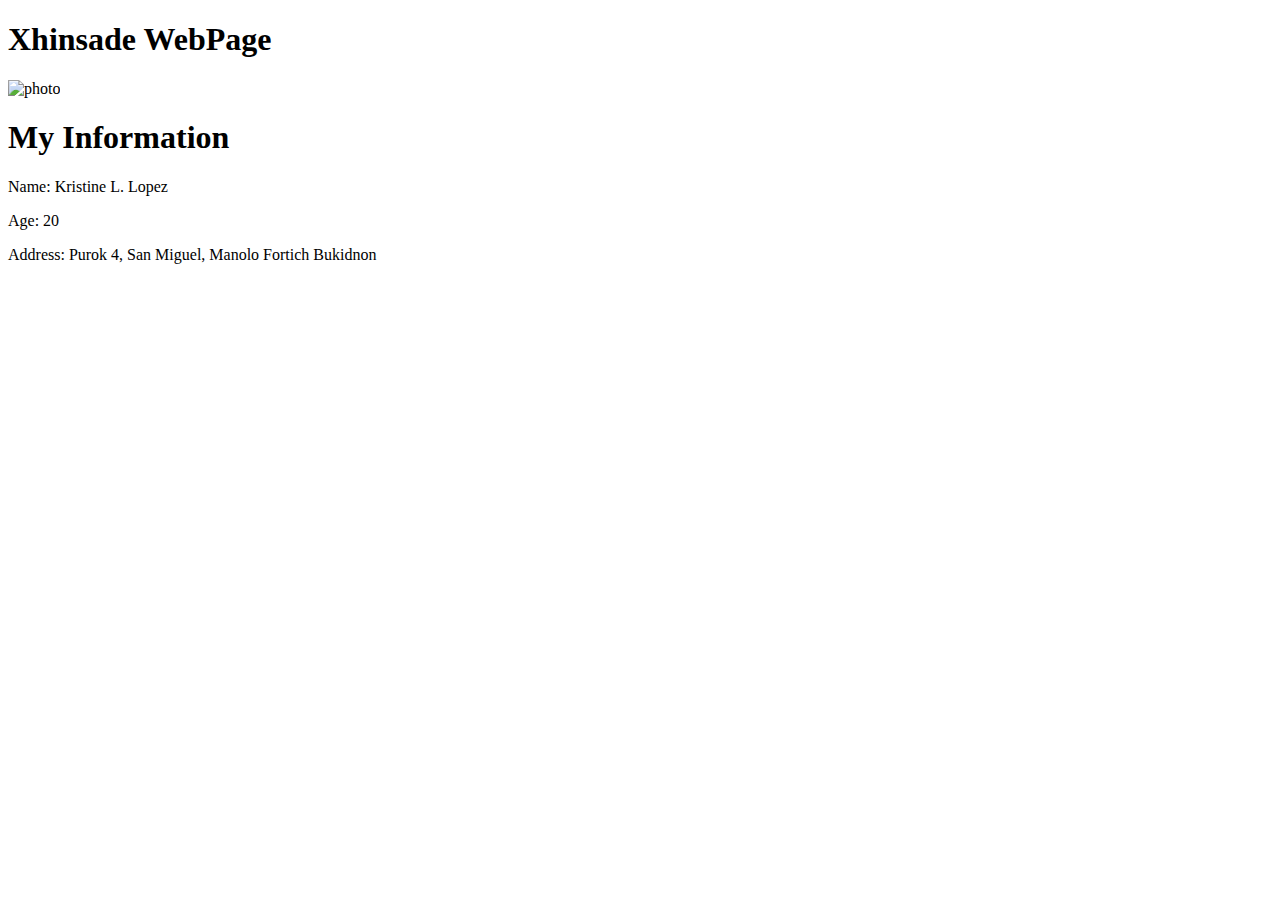
==== index.html @ 82432d78 "Elective1 Activity with Personal Info" ====
<!DOCTYPE html>
<html lang="en">
<head>
    <meta charset="UTF-8">
    <meta name="viewport" content="width=device-width, initial-scale=1.0">
    <title> My Web Page</title>
</head>

<body>
    <h1> Xhinsade WebPage</h1>
    
    <img src="image/Lopez.jpg" alt="photo" width="150">
    <p> <h1>My Information</h1></p>
    <p> Name: Kristine L. Lopez</p>
    <p> Age: 20</p>
    <p> Address: Purok 4, San Miguel, Manolo Fortich Bukidnon</p>
    
</body>
</html>
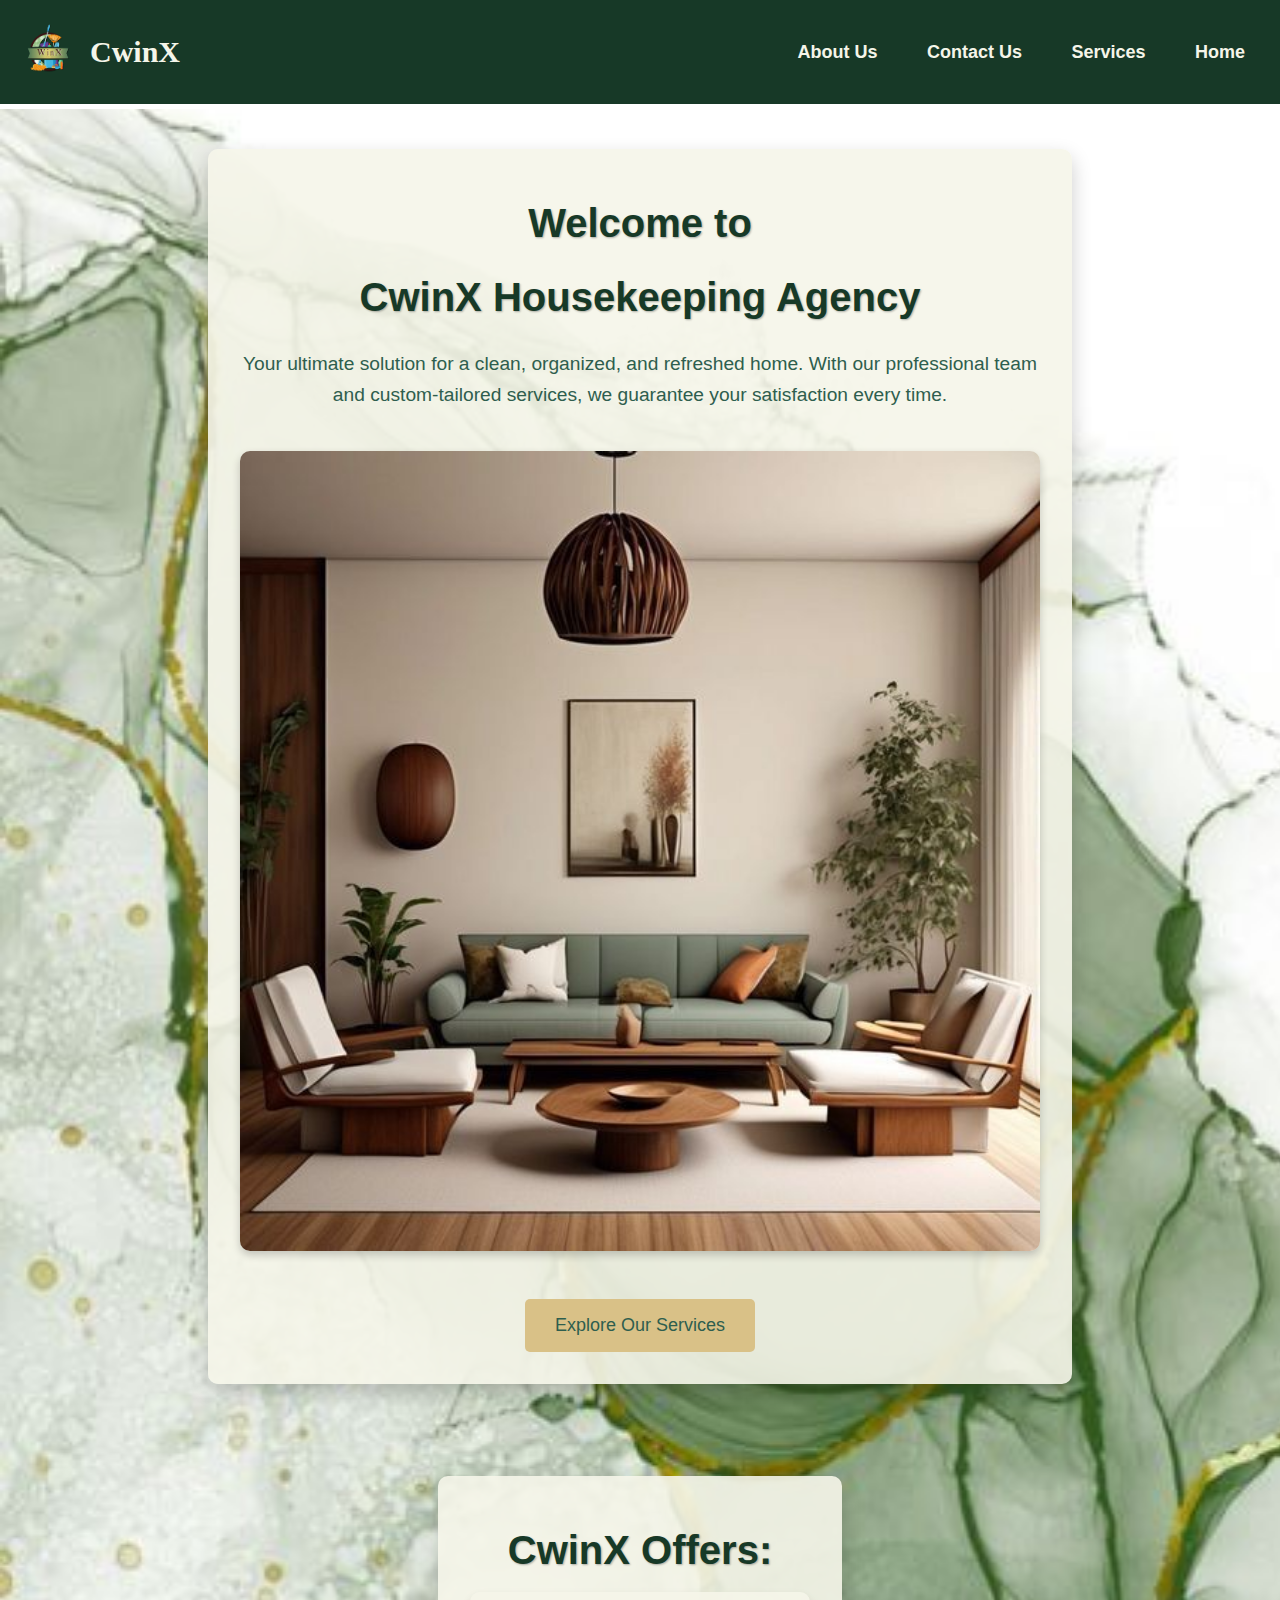
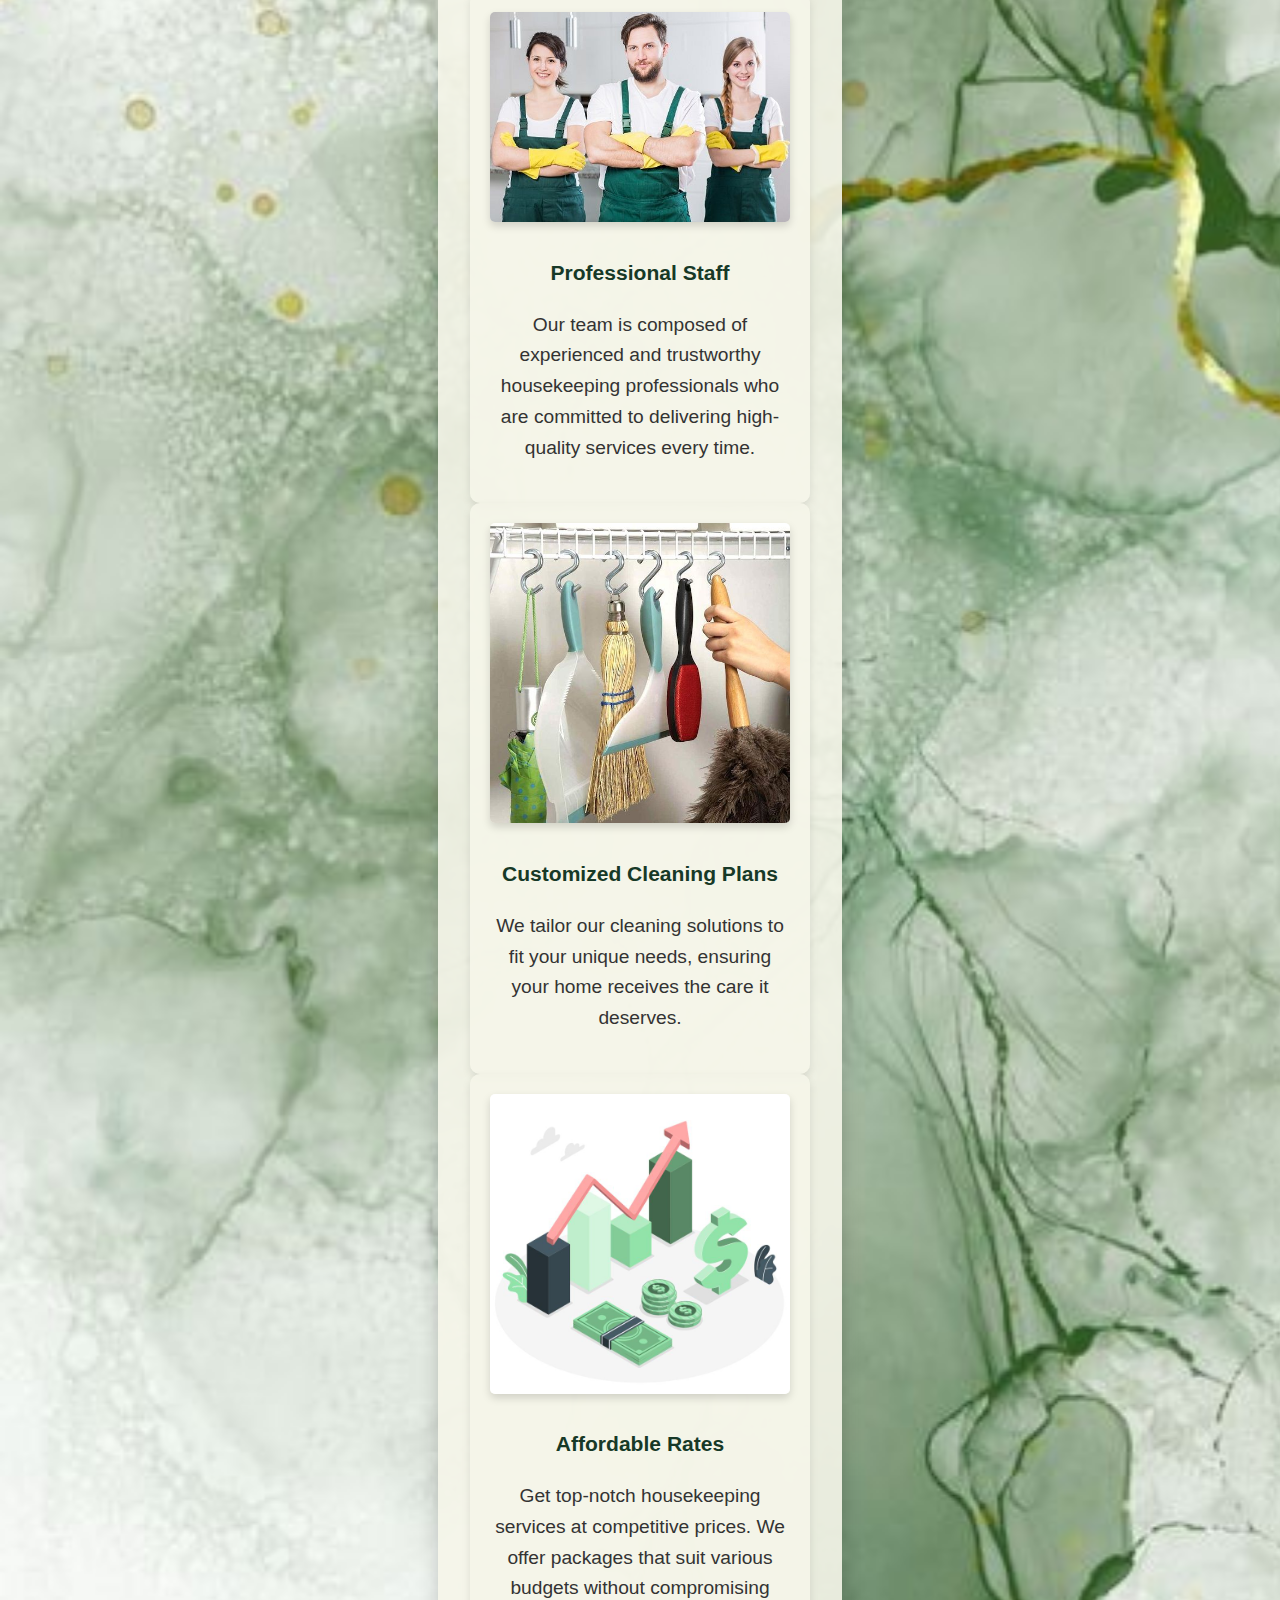
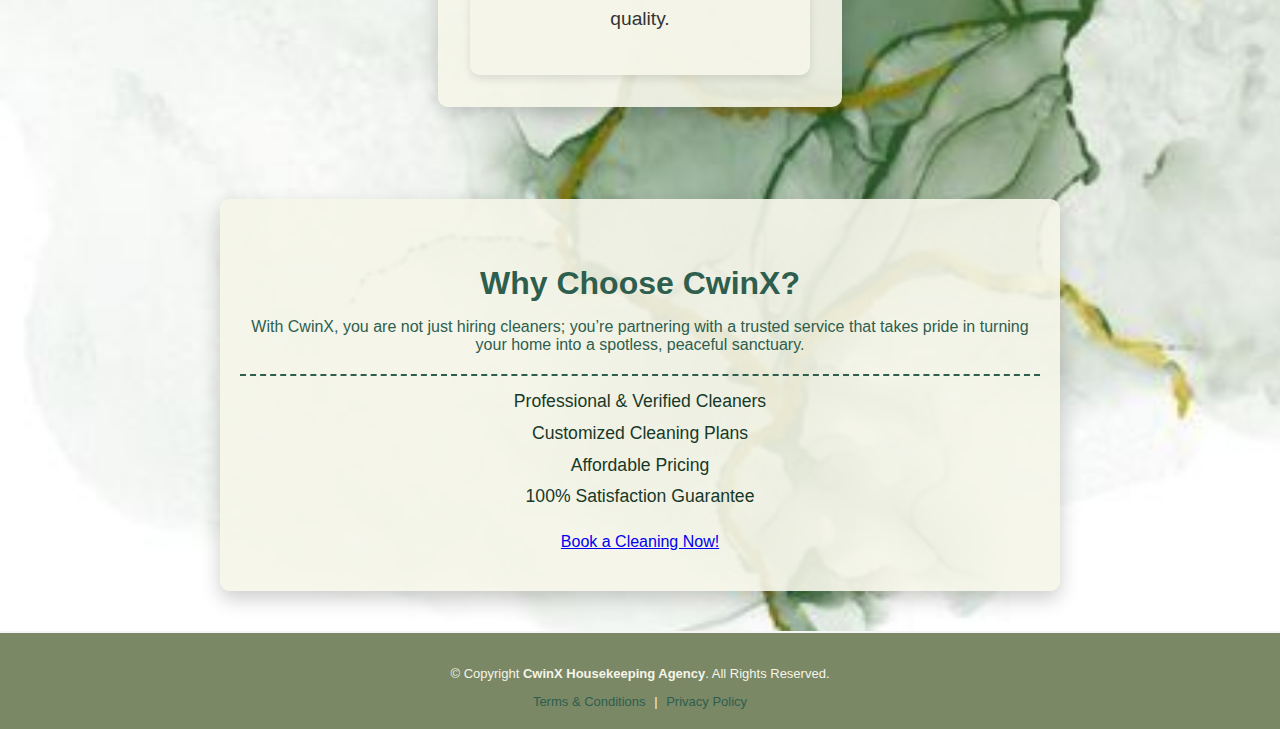
==== commit c138c2c4: "rename the home to index" ====
--- a/index.html
+++ b/index.html
@@ -3,17 +3,91 @@
 <head>
     <meta charset="UTF-8">
     <meta name="viewport" content="width=device-width, initial-scale=1.0">
-    <title> My Web Page</title>
+    <title>CwinX Housekeeping</title>
+    <link rel="stylesheet" href="home.css" media="screen">
 </head>
+<body>
 
-<body>
-    <h1> Xhinsade WebPage</h1>
+<!-- Header Section -->
+<div class="header">
+    <div class="header-left">
+        <img src="images/logo.png" alt="CwinX Logo" class="logo-img">
+      <h1> CwinX </h1>
+    </div>
+    <div class="header-right">
+        <a href="about.html">About Us</a>
+        <a href="contact.html">Contact Us</a>
+        <a href="services.html">Services</a>
+        <a class="active" href="home.html">Home</a>
+    </div>
+</div>
+
+
+    <!-- Hero Section -->
+    <div class="container">
+        <div class="login-main">
+            <h1>Welcome to</h1>
+            <h1> CwinX Housekeeping Agency</h1>
+            <p>Your ultimate solution for a clean, organized, and refreshed home. With our professional team and custom-tailored services, we guarantee your satisfaction every time.</p>
+            
+            <img src="../images/home-bg.jpeg" alt="Clean home environment" class="service-image">
+       
+            <a href="services.html" class="btn">Explore Our Services</a>
+        </div>
+    </div>
     
-    <img src="image/Lopez.jpg" alt="photo" width="150">
-    <p> <h1>My Information</h1></p>
-    <p> Name: Kristine L. Lopez</p>
-    <p> Age: 20</p>
-    <p> Address: Purok 4, San Miguel, Manolo Fortich Bukidnon</p>
+        <!-- Benefits Section -->
+    <div class="container benefits-container">
+        <div class="login-main">
+            <section class="about-us">
+                  <h1>CwinX Offers: </h1>
+
+                <div class="benefits">
+                    <div class="benefit card">
+                        <img src="images/professional-staff-image.jpeg" alt="Professional Staff" class="benefit-image">
+                        <h3>Professional Staff</h3>
+                        <p>Our team is composed of experienced and trustworthy housekeeping professionals who are committed to delivering high-quality services every time.</p>
+                    </div>
+                    <div class="benefit card">
+                        <img src="images/customized-cleaning-image.jpeg" alt="Customized Cleaning" class="benefit-image">
+                        <h3>Customized Cleaning Plans</h3>
+                        <p>We tailor our cleaning solutions to fit your unique needs, ensuring your home receives the care it deserves.</p>
+                    </div>
+                    <div class="benefit card">
+                        <img src="images/affordable-rates-image.jpeg" alt="Affordable Rates" class="benefit-image">
+                        <h3>Affordable Rates</h3>
+                        <p>Get top-notch housekeeping services at competitive prices. We offer packages that suit various budgets without compromising quality.</p>
+                    </div>
+                </div>
+            </section>
+        </div>
+    </div>
+
+    <!-- Call-to-action section -->
+    <section class="cta">
+        <h2>Why Choose CwinX?</h2>
+        <p>With CwinX, you are not just hiring cleaners; you’re partnering with a trusted service that takes pride in turning your home into a spotless, peaceful sanctuary.</p>
+        <ul>
+            <li>Professional & Verified Cleaners</li>
+            <li>Customized Cleaning Plans</li>
+            <li>Affordable Pricing</li>
+            <li>100% Satisfaction Guarantee</li>
+        </ul>
+        <a href="contact.html" class="cta-btn">Book a Cleaning Now!</a>
+    </section>
     
+    
+
+    <!-- Footer -->
+    <footer>
+        <div class="footer">
+            <p>© Copyright <strong>CwinX Housekeeping Agency</strong>. All Rights Reserved.</p>
+            <div class="footer-links">
+                <a href="terms.html">Terms & Conditions</a> | 
+                <a href="terms.html">Privacy Policy</a>
+            </div>
+        </div>
+    </footer>
+
 </body>
-</html>+</html>
--- a/home.css
+++ b/home.css
@@ -0,0 +1,204 @@
+/* ------------------ General Body Styling ------------------ */
+body {
+    background-image: url("./images/background.jpeg");
+    background-repeat: no-repeat;
+    background-size: cover;
+    margin: 0;
+    font-family: Arial, sans-serif; /* General sans-serif font for modern look */
+    color: #2E5E4E;
+}
+
+/* Header Styling */
+.header {
+    display: flex;
+    justify-content: space-between;
+    align-items: center;
+    background-color: #173927;
+    padding: 15px 20px;
+    border-bottom: 5px solid white;
+}
+
+.header-left {
+    display: flex;
+    align-items: center;
+}
+
+.header-left h1 {
+    font-size: 30px;
+    color: #F5F5E9;
+    margin-left: 10px;
+    font-family: 'Times New Roman', Times, serif;
+    font-weight: bold;
+}
+
+.logo-img {
+    height: 60px;
+    width: 60px;
+    border-radius: 50%;
+}
+
+.header a {
+    color: #F5F5E9;
+    text-decoration: none;
+    font-size: 18px;
+    font-weight: bold;
+    margin-left: 15px;
+    transition: color 0.3s ease, background-color 0.3s ease;
+    padding: 8px 15px;
+    border-radius: 5px;
+}
+
+.header a:hover {
+    background-color: rgba(121, 7, 64, 0.6);
+}
+
+/* ------------------ Hero Section Styling ------------------ */
+.container {
+    display: flex;
+    justify-content: center;
+    align-items: center;
+    flex-direction: column;
+    min-height: 80vh;
+    padding: 20px;
+    text-align: center;
+}
+
+.login-main {
+    background-color: rgba(245, 245, 233, 0.9);
+    color: #2E5E4E;
+    font-size: 18px;
+    line-height: 1.6;
+    border-radius: 10px;
+    padding: 2rem;
+    box-shadow: 0 8px 20px rgba(0, 0, 0, 0.2);
+    max-width: 800px;
+    margin: 20px auto;
+}
+
+.login-main h1 {
+    font-size: 2.5rem;
+    margin: 10px 0;
+    color: #173927;
+    text-shadow: 1px 1px 2px rgba(0, 0, 0, 0.3);
+}
+
+.login-main p {
+    margin: 20px 0;
+    font-size: 1.2rem;
+}
+
+.service-image {
+    width: 100%;
+    height: auto;
+    border-radius: 10px;
+    margin: 20px 0;
+    box-shadow: 0 4px 8px rgba(0, 0, 0, 0.2);
+}
+
+/* Button Styling */
+.btn {
+    background-color: #D9C187;
+    color: #2E5E4E;
+    padding: 12px 30px;
+    text-decoration: none;
+    border-radius: 5px;
+    font-size: 18px;
+    transition: background-color 0.3s ease;
+    display: inline-block;
+    margin-top: 20px;
+}
+
+.btn:hover {
+    background-color: #7A8865;
+}
+
+/* ------------------ Benefits Section Styling ------------------ */
+.benefits-container {
+    display: flex;
+    justify-content: center;
+    flex-wrap: wrap;
+    gap: 20px;
+    padding: 2rem;
+}
+
+.benefit.card {
+    background-color: rgba(245, 245, 233, 0.9);
+    padding: 20px;
+    border-radius: 10px;
+    box-shadow: 0px 4px 8px rgba(0, 0, 0, 0.1);
+    text-align: center;
+    max-width: 300px;
+    transition: transform 0.3s ease;
+}
+
+.benefit.card:hover {
+    transform: translateY(-5px);
+}
+
+.benefit-image {
+    width: 100%;
+    height: auto;
+    border-radius: 5px;
+    margin-bottom: 15px;
+    box-shadow: 0 4px 8px rgba(0, 0, 0, 0.15);
+}
+
+.card h3 {
+    color: #173927;
+    margin: 10px 0;
+}
+
+.card p {
+    color: #333;
+}
+
+/* ------------------ Call-to-Action (CTA) Styling ------------------ */
+.cta {
+    background-color: rgba(245, 245, 233, 0.9);
+    text-align: center;
+    color: #2E5E4E;
+    padding: 40px 20px;
+    border-radius: 10px;
+    box-shadow: 0 8px 20px rgba(0, 0, 0, 0.2);
+    margin: 40px auto;
+    max-width: 800px;
+}
+
+.cta h2 {
+    color: #2E5E4E;
+    font-size: 2rem;
+    margin-bottom: 10px;
+}
+
+.cta ul {
+    list-style-type: none;
+    padding: 0;
+    margin: 20px 0;
+    font-size: 1.1rem;
+    line-height: 1.8;
+    color: #173927;
+    border-top: 2px dashed #2E5E4E;
+    padding-top: 10px;
+}
+
+/* ------------------ Footer Styling ------------------ */
+.footer {
+    background-color: #7A8865;
+    color: #F5F5E9;
+    text-align: center;
+    font-size: 13px;
+    padding: 20px 0;
+    margin-top: 40px;
+    border-top: 2px solid whitesmoke;
+}
+
+.footer-links a {
+    color: #2E5E4E;
+    text-decoration: none;
+    margin: 0 5px;
+    transition: color 0.3s ease;
+}
+
+.footer-links a:hover {
+    color: #D9C187;
+}
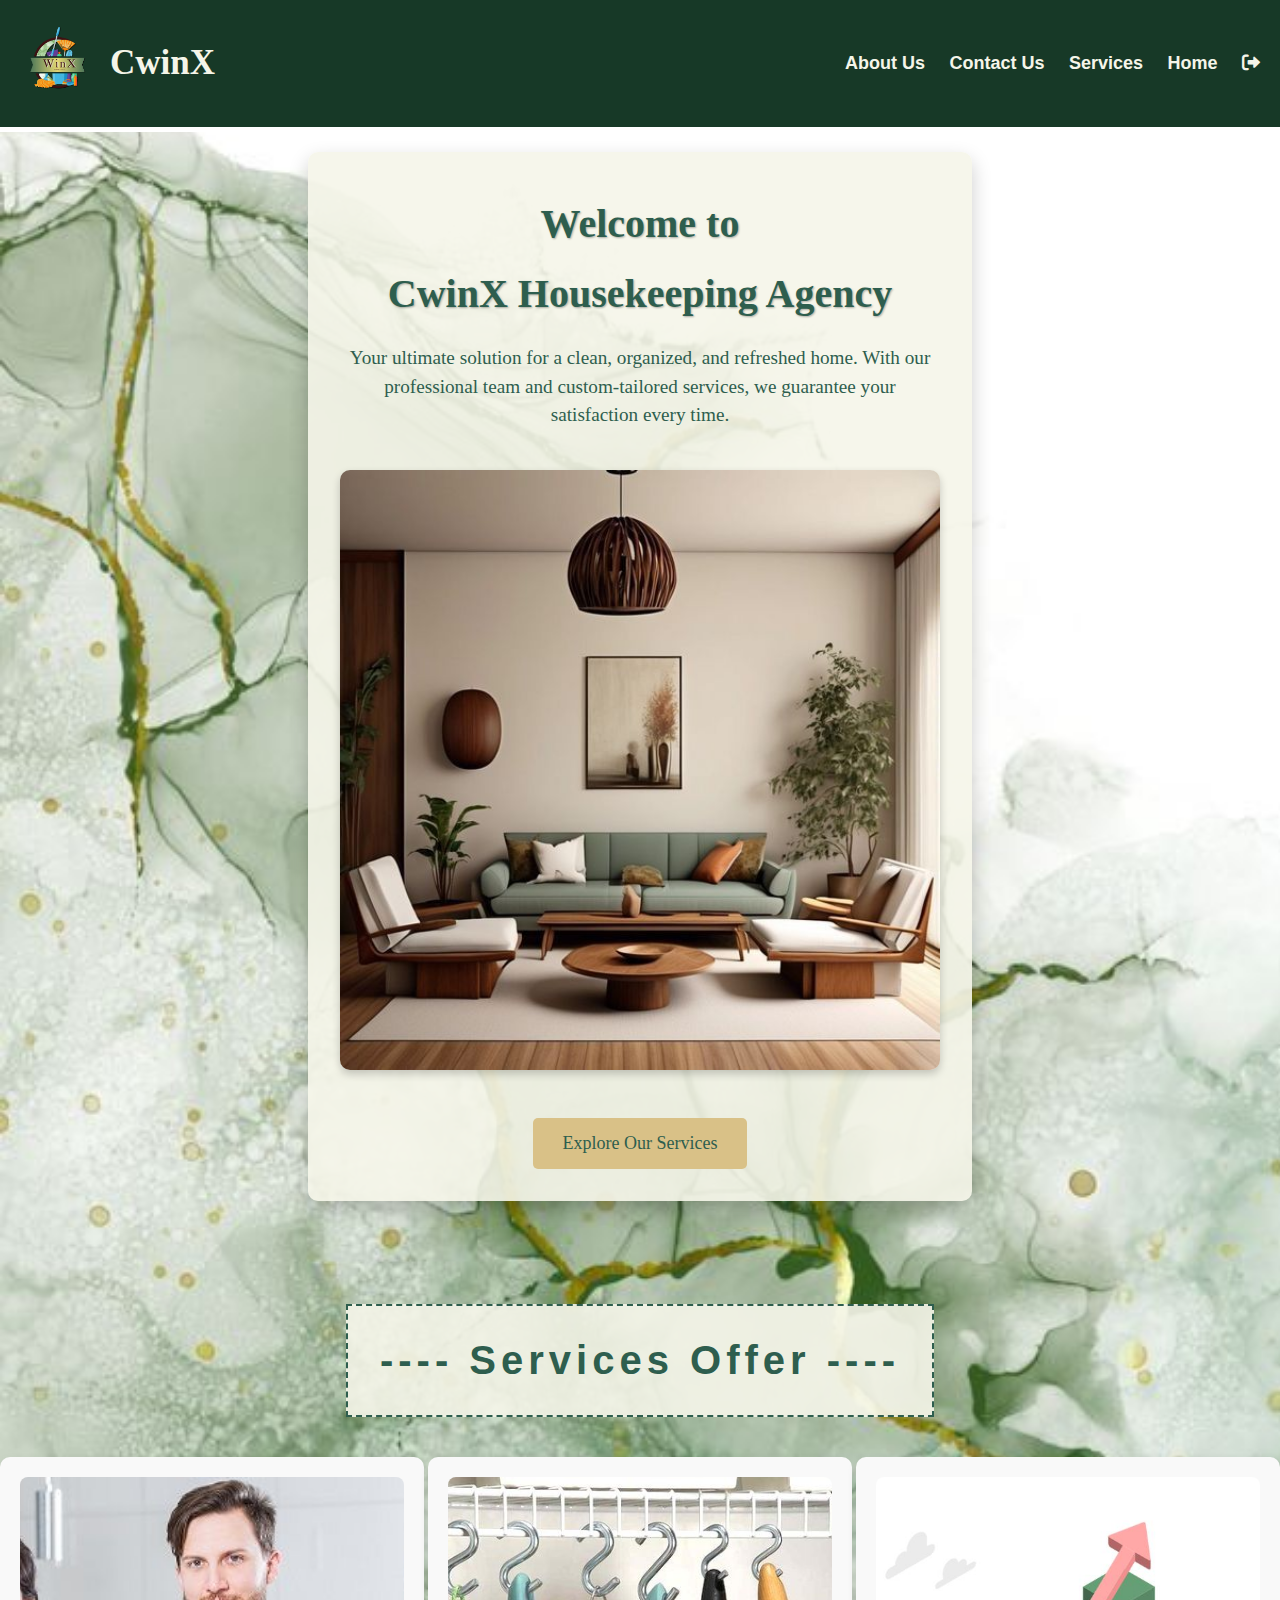
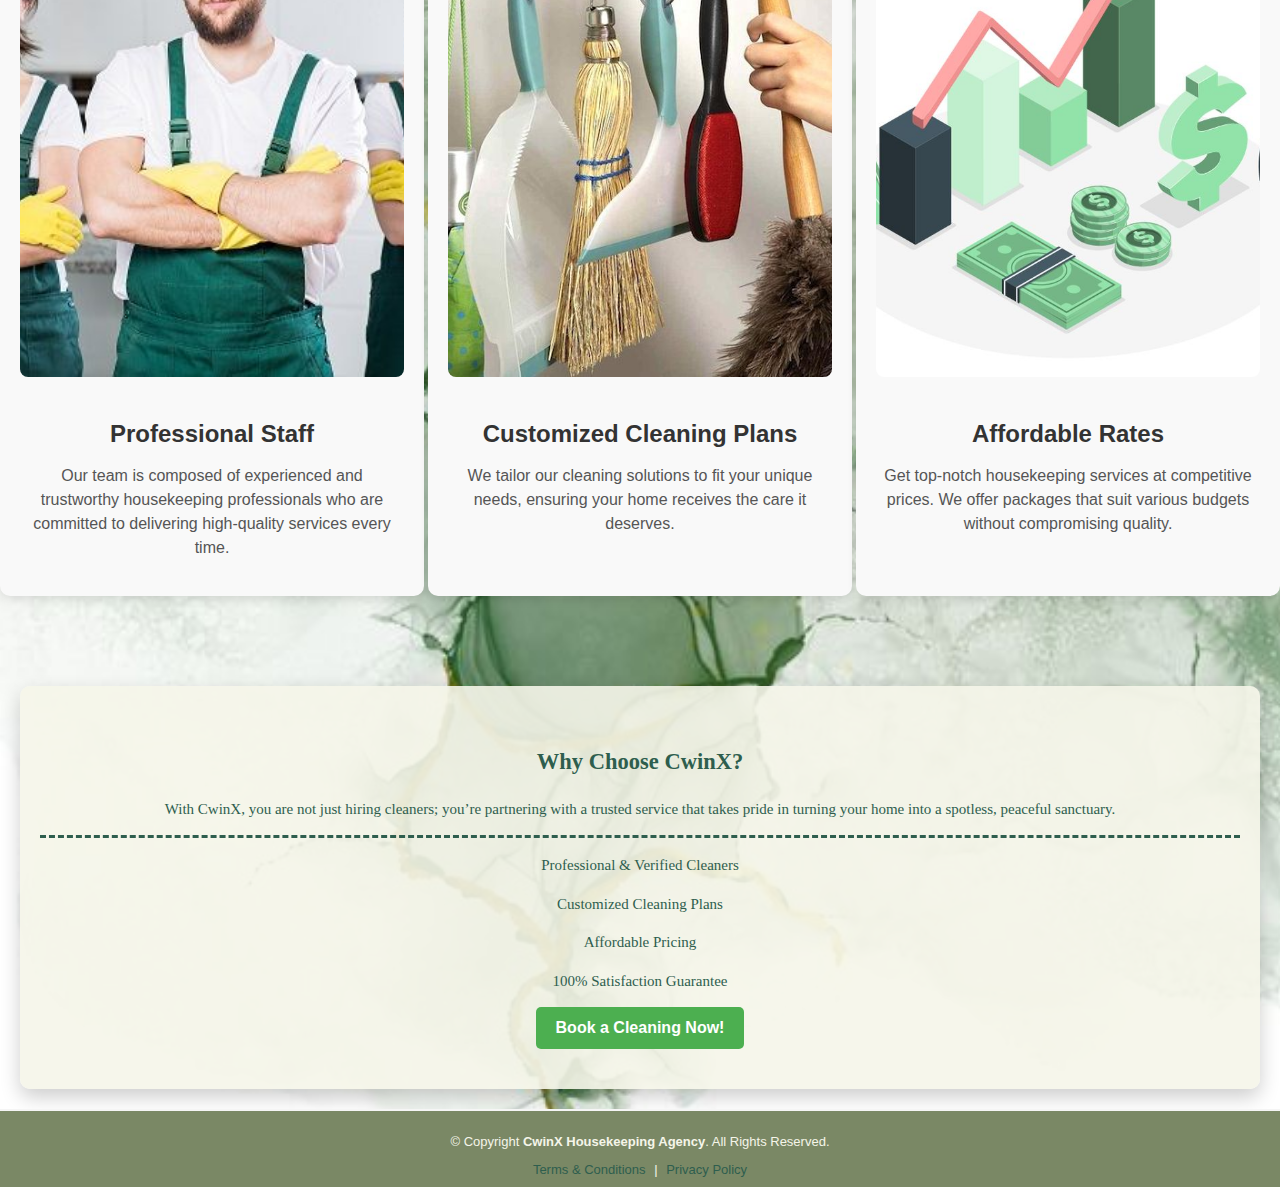
==== commit 41f2787d: "updated the home to index" ====
--- a/index.html
+++ b/index.html
@@ -4,6 +4,8 @@
     <meta charset="UTF-8">
     <meta name="viewport" content="width=device-width, initial-scale=1.0">
     <title>CwinX Housekeeping</title>
+      <link rel="stylesheet" href="https://cdnjs.cloudflare.com/ajax/libs/font-awesome/6.0.0-beta3/css/all.min.css">
+   
     <link rel="stylesheet" href="home.css" media="screen">
 </head>
 <body>
@@ -14,12 +16,17 @@
         <img src="images/logo.png" alt="CwinX Logo" class="logo-img">
       <h1> CwinX </h1>
     </div>
-    <div class="header-right">
-        <a href="about.html">About Us</a>
-        <a href="contact.html">Contact Us</a>
-        <a href="services.html">Services</a>
-        <a class="active" href="home.html">Home</a>
-    </div>
+ <div class="header-right">
+    <a href="about.html">About Us</a>
+    <a href="contact.html">Contact Us</a>
+    <a href="services.html">Services</a>
+    <a class="active" href="index.html">Home</a>
+<!-- Font Awesome Logout Button -->
+<a href="#" id="logout-button">
+    <i class="fas fa-sign-out-alt"></i>
+</a>
+
+  </div>
 </div>
 
 
@@ -38,9 +45,11 @@
     
         <!-- Benefits Section -->
     <div class="container benefits-container">
-        <div class="login-main">
+        <div class="login-main1">
             <section class="about-us">
-                  <h1>CwinX Offers: </h1>
+              
+                 <!-- Benefits Section Title -->
+<h2 class="offers-title"> ---- Services Offer ---- </h2>
 
                 <div class="benefits">
                     <div class="benefit card">
@@ -73,8 +82,8 @@
             <li>Affordable Pricing</li>
             <li>100% Satisfaction Guarantee</li>
         </ul>
-        <a href="contact.html" class="cta-btn">Book a Cleaning Now!</a>
-    </section>
+       <button onclick="location.href='contact.html'" class="cta-btn">Book a Cleaning Now!</button>
+       </section>
     
     
 
@@ -88,6 +97,39 @@
             </div>
         </div>
     </footer>
+    
+    <script>
+// Add event listener for the logout button
+document.getElementById('logout-button').addEventListener('click', function(e) {
+  e.preventDefault(); // Prevent the default link behavior
+
+  // Show a confirmation dialog
+  const isConfirmed = confirm("Are you sure you want to log out?");
+
+  if (isConfirmed) {
+    // If the user confirmed, log the action to the console
+    console.log("User confirmed logout. Logging out...");
+
+    // Clear session or local storage
+    localStorage.clear(); // Or use sessionStorage.clear() if necessary
+
+    // Optionally, clear cookies for authentication if you're using them
+    // document.cookie = "authToken=; expires=Thu, 01 Jan 1970 00:00:00 UTC; path=/;";
+
+    // Display a logout confirmation message in an alert
+    alert("You have successfully logged out!");
+
+    // Redirect to login page or home page
+    window.location.href = 'login.html'; // Replace with your login page URL
+  } else {
+    // If the user canceled, log that to the console
+    console.log("User canceled logout.");
+  }
+});
+
+
+</script>
+
 
 </body>
 </html>
--- a/home.css
+++ b/home.css
@@ -1,20 +1,19 @@
-/* ------------------ General Body Styling ------------------ */
+/* General Body Styling */
 body {
-    background-image: url("./images/background.jpeg");
+    background-image: url("images/background.jpeg");
     background-repeat: no-repeat;
     background-size: cover;
+    font-family: Arial, sans-serif;
     margin: 0;
-    font-family: Arial, sans-serif; /* General sans-serif font for modern look */
-    color: #2E5E4E;
-}
-
-/* Header Styling */
+}
+
+/* Header styling */
 .header {
     display: flex;
     justify-content: space-between;
     align-items: center;
     background-color: #173927;
-    padding: 15px 20px;
+    padding: 20px;
     border-bottom: 5px solid white;
 }
 
@@ -24,162 +23,179 @@
 }
 
 .header-left h1 {
-    font-size: 30px;
+    font-size: 35px;
     color: #F5F5E9;
     margin-left: 10px;
     font-family: 'Times New Roman', Times, serif;
-    font-weight: bold;
 }
 
 .logo-img {
-    height: 60px;
-    width: 60px;
+    height: 80px;
+    width: 80px;
     border-radius: 50%;
 }
 
-.header a {
+.header-right a {
     color: #F5F5E9;
     text-decoration: none;
     font-size: 18px;
     font-weight: bold;
-    margin-left: 15px;
-    transition: color 0.3s ease, background-color 0.3s ease;
-    padding: 8px 15px;
+    margin-left: 20px;
+}
+
+.header-right a:hover {
+    background-color: rgba(121, 7, 64, 0.637);
+    padding: 5px;
     border-radius: 5px;
 }
 
-.header a:hover {
-    background-color: rgba(121, 7, 64, 0.6);
-}
 
 /* ------------------ Hero Section Styling ------------------ */
 .container {
     display: flex;
     justify-content: center;
     align-items: center;
-    flex-direction: column;
-    min-height: 80vh;
-    padding: 20px;
-    text-align: center;
+    flex-direction: column; 
+    min-height: 80vh; 
+    padding: 20px; /* Added padding for better spacing */
 }
 
 .login-main {
-    background-color: rgba(245, 245, 233, 0.9);
-    color: #2E5E4E;
-    font-size: 18px;
-    line-height: 1.6;
+    background-color: rgba(245, 245, 233, 0.9); /* Cream White with transparency */
+    text-align: center;
+    color: #2E5E4E; 
+    font-size: 20px; /* Increased font size for better visibility */
+    line-height: 1.5;
+    font-family: Georgia, 'Times New Roman', Times, serif;
     border-radius: 10px;
     padding: 2rem;
-    box-shadow: 0 8px 20px rgba(0, 0, 0, 0.2);
-    max-width: 800px;
-    margin: 20px auto;
-}
+    box-shadow: 0 8px 20px rgba(0, 0, 0, 0.2); /* Stronger shadow for depth */
+    width: 80%; /* Responsive width */
+    max-width: 600px; /* Max width for larger screens */
+    margin: 0 auto; /* Center the hero section */
+}
+/* Styling for the 'CwinX Offers:' title */
+.offers-title {
+    font-size: 2.5em; /* Make the title bigger */
+    font-weight: bold; /* Make the title bold */
+    color: #2E5E4E; /* Dark color for the text */
+    text-align: center; /* Center the text */
+    margin-bottom: 20px; /* Add space below the title */
+    display: inline-flex; /* Keep it inline with the pin icons */
+    justify-content: center; /* Center the text and pin horizontally */
+    align-items: center; /* Center the text and pin vertically */
+    letter-spacing: 5px; /* Space out the letters a little */
+    background-color:rgba(245, 245, 233, 0.9);
+    padding: 2rem;
+    border: 2px dashed #2E5E4E;
+    font-family: ;
+}
+
+/* Styling the pin emojis */
+.pin {
+    font-size: 1.5em; /* Adjust the size of the pin */
+    margin: 0 10px; /* Space the pins out from the text */
+    color: #4CAF50; /* You can change the color of the pins */
+}
+
 
 .login-main h1 {
-    font-size: 2.5rem;
-    margin: 10px 0;
-    color: #173927;
-    text-shadow: 1px 1px 2px rgba(0, 0, 0, 0.3);
+    font-size: 2.5rem; /* Increased size for main titles */
+    margin: 10px 0; /* Space between headings */
+    text-shadow: 1px 1px 2px rgba(0, 0, 0, 0.3); /* Subtle shadow for text */
 }
 
 .login-main p {
-    margin: 20px 0;
-    font-size: 1.2rem;
+    margin: 20px 0; /* Add space above and below the paragraph */
+    font-size: 1.2rem; /* Slightly larger font for readability */
 }
 
 .service-image {
-    width: 100%;
-    height: auto;
-    border-radius: 10px;
-    margin: 20px 0;
-    box-shadow: 0 4px 8px rgba(0, 0, 0, 0.2);
+    width: 100%; /* Responsive image */
+    height: auto; 
+    border-radius: 10px; /* Optional: rounded corners for the image */
+    margin: 20px 0; 
+    box-shadow: 0 4px 8px rgba(0, 0, 0, 0.2); /* Shadow for image */
 }
 
 /* Button Styling */
 .btn {
-    background-color: #D9C187;
-    color: #2E5E4E;
+    background-color: #D9C187; /* Pale Gold */
+    color: #2E5E4E; 
     padding: 12px 30px;
     text-decoration: none;
     border-radius: 5px;
     font-size: 18px;
     transition: background-color 0.3s ease;
-    display: inline-block;
-    margin-top: 20px;
+    display: inline-block; /* Ensures the button fits its content */
+    margin-top: 20px; /* Space above the button */
 }
 
 .btn:hover {
-    background-color: #7A8865;
-}
-
-/* ------------------ Benefits Section Styling ------------------ */
-.benefits-container {
-    display: flex;
-    justify-content: center;
-    flex-wrap: wrap;
-    gap: 20px;
-    padding: 2rem;
-}
-
-.benefit.card {
-    background-color: rgba(245, 245, 233, 0.9);
-    padding: 20px;
-    border-radius: 10px;
-    box-shadow: 0px 4px 8px rgba(0, 0, 0, 0.1);
-    text-align: center;
-    max-width: 300px;
-    transition: transform 0.3s ease;
-}
-
-.benefit.card:hover {
-    transform: translateY(-5px);
-}
-
-.benefit-image {
-    width: 100%;
-    height: auto;
-    border-radius: 5px;
-    margin-bottom: 15px;
-    box-shadow: 0 4px 8px rgba(0, 0, 0, 0.15);
-}
-
-.card h3 {
-    color: #173927;
-    margin: 10px 0;
-}
-
-.card p {
-    color: #333;
-}
+    background-color: #7A8865; 
+}
+
 
 /* ------------------ Call-to-Action (CTA) Styling ------------------ */
 .cta {
-    background-color: rgba(245, 245, 233, 0.9);
-    text-align: center;
+    background-color: rgba(245, 245, 233, 0.9); /* Cream White with transparency */
+    text-align: center;
+    color: #2E5E4E; /* Forest Green */
+    font-size: 15px;
+    line-height: 1.5;
+    font-family: Georgia, 'Times New Roman', Times, serif;
+    border-radius: 10px;
+    box-shadow: 0 8px 20px rgba(0, 0, 0, 0.2); /* Stronger shadow for floating effect */
+    padding: 40px 20px; /* Padding for spacing */
+    margin: 20px; /* Space around the section */
+    
+}
+
+.cta h2 {
+    color: #2E5E4E; /* Forest Green */
+}
+
+.cta p {
     color: #2E5E4E;
-    padding: 40px 20px;
-    border-radius: 10px;
-    box-shadow: 0 8px 20px rgba(0, 0, 0, 0.2);
-    margin: 40px auto;
-    max-width: 800px;
-}
-
-.cta h2 {
-    color: #2E5E4E;
-    font-size: 2rem;
-    margin-bottom: 10px;
 }
 
 .cta ul {
-    list-style-type: none;
-    padding: 0;
-    margin: 20px 0;
-    font-size: 1.1rem;
-    line-height: 1.8;
-    color: #173927;
-    border-top: 2px dashed #2E5E4E;
-    padding-top: 10px;
-}
+  
+    list-style: none; /* Remove bullets */
+    padding: 0; /* Remove padding */
+    border-top: solid;
+    border-top-color: #2E5E4E;
+    border-top-style: dashed;
+    
+}
+
+.cta li {
+    margin-top: 1rem;
+    margin-bottom: 10px; /* Space between items */
+}
+
+/* Style for CTA button */
+.cta-btn {
+    background-color: #4CAF50; /* Green background color */
+    color: #fff; /* White text color */
+    padding: 12px 20px; /* Padding for a comfortable size */
+    border: none; /* Remove default border */
+    border-radius: 5px; /* Rounded corners */
+    font-size: 16px; /* Font size */
+    cursor: pointer; /* Pointer cursor on hover */
+    font-weight: bold; /* Bold text */
+    text-align: center;
+    transition: background-color 0.3s; /* Smooth transition for hover */
+}
+
+.cta-btn:hover {
+    background-color: #45a049; /* Darker green on hover */
+}
+
+.cta-btn:active {
+    background-color: #397f3d; /* Even darker green when clicked */
+}
+
 
 /* ------------------ Footer Styling ------------------ */
 .footer {
@@ -187,18 +203,98 @@
     color: #F5F5E9;
     text-align: center;
     font-size: 13px;
-    padding: 20px 0;
-    margin-top: 40px;
+    padding: 10px 0; /* Top and bottom padding */
+    width: 100%;
+    position: relative;
+    margin-top: 20px; 
     border-top: 2px solid whitesmoke;
-}
+  
+}
+
 
 .footer-links a {
     color: #2E5E4E;
     text-decoration: none;
-    margin: 0 5px;
-    transition: color 0.3s ease;
-}
-
-.footer-links a:hover {
-    color: #D9C187;
-}
+    margin: 0 5px; /* Space between links */
+    
+}
+
+
+/* General styling for benefits section */
+.benefits-container {
+    width: 100%;
+    padding: 50px 0;
+    text-align: center;
+}
+
+/* Styling the benefits wrapper to arrange cards */
+.benefits {
+    display: flex;
+    justify-content: space-between; /* Distribute cards with space in between */
+    flex-wrap: wrap;
+}
+
+/* Styling each benefit card */
+.benefit.card {
+    width: 30%; /* Control width of each card */
+    margin: 20px 0;
+    padding: 20px;
+    border-radius: 10px;
+    box-shadow: 0 4px 10px rgba(0, 0, 0, 0.1);
+    transition: transform 0.3s ease-in-out;
+}
+
+/* Add hover effect on card */
+.benefit.card:hover {
+    transform: scale(1.05); /* Slightly scale the card on hover */
+}
+
+/* Card container to hold image, title, and description */
+.card-container {
+   
+    padding: 15px;
+    border-radius: 8px;
+    text-align: center;
+}
+
+/* Styling images inside the cards */
+.benefit-image {
+    width: 100%;
+    height: 500px;
+    object-fit: cover;
+    border-radius: 8px;
+    margin-bottom: 15px;
+}
+
+/* Title and text inside each card */
+.benefit.card h3 {
+    font-size: 1.5em;
+    color: #333;
+    margin-bottom: 10px;
+}
+
+.benefit.card p {
+    font-size: 1em;
+    color: #555;
+    line-height: 1.5;
+}
+
+/* Specific styles for each card (optional) */
+.benefit.card:nth-child(1) {
+    background-color: #f9f9f9; /* Light gray background for the first card */
+}
+
+.benefit.card:nth-child(2) {
+    background-color: #f9f9f9; /* Light gray background for the second card */
+}
+
+.benefit.card:nth-child(3) {
+    background-color: #f9f9f9; /* Light gray background for the third card */
+}
+
+/* Responsive adjustments */
+@media (max-width: 768px) {
+    .benefit.card {
+        width: 100%; /* Make each card take full width on smaller screens */
+    }
+}
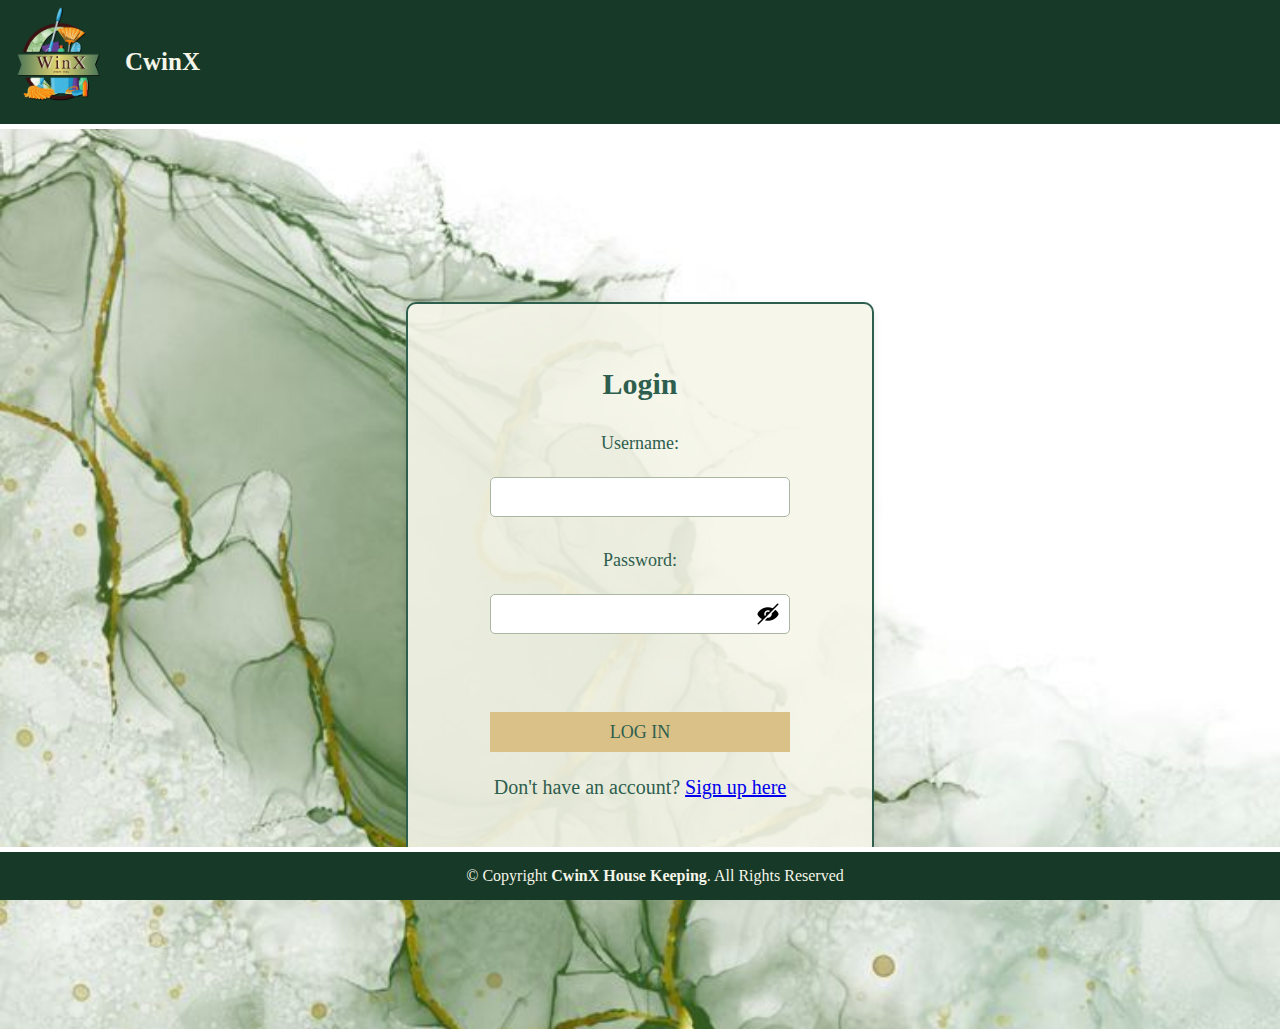
==== commit f6c9afa0: "change the main index" ====
--- a/index.html
+++ b/index.html
@@ -3,133 +3,68 @@
 <head>
     <meta charset="UTF-8">
     <meta name="viewport" content="width=device-width, initial-scale=1.0">
-    <title>CwinX Housekeeping</title>
-      <link rel="stylesheet" href="https://cdnjs.cloudflare.com/ajax/libs/font-awesome/6.0.0-beta3/css/all.min.css">
-   
-    <link rel="stylesheet" href="home.css" media="screen">
+    <title>Login - XhinSade</title>
+    <link rel="stylesheet" type="text/css" href="login.css">
 </head>
 <body>
-
-<!-- Header Section -->
-<div class="header">
-    <div class="header-left">
-        <img src="images/logo.png" alt="CwinX Logo" class="logo-img">
-      <h1> CwinX </h1>
-    </div>
- <div class="header-right">
-    <a href="about.html">About Us</a>
-    <a href="contact.html">Contact Us</a>
-    <a href="services.html">Services</a>
-    <a class="active" href="index.html">Home</a>
-<!-- Font Awesome Logout Button -->
-<a href="#" id="logout-button">
-    <i class="fas fa-sign-out-alt"></i>
-</a>
-
-  </div>
-</div>
-
-
-    <!-- Hero Section -->
-    <div class="container">
-        <div class="login-main">
-            <h1>Welcome to</h1>
-            <h1> CwinX Housekeeping Agency</h1>
-            <p>Your ultimate solution for a clean, organized, and refreshed home. With our professional team and custom-tailored services, we guarantee your satisfaction every time.</p>
-            
-            <img src="../images/home-bg.jpeg" alt="Clean home environment" class="service-image">
-       
-            <a href="services.html" class="btn">Explore Our Services</a>
-        </div>
-    </div>
-    
-        <!-- Benefits Section -->
-    <div class="container benefits-container">
-        <div class="login-main1">
-            <section class="about-us">
-              
-                 <!-- Benefits Section Title -->
-<h2 class="offers-title"> ---- Services Offer ---- </h2>
-
-                <div class="benefits">
-                    <div class="benefit card">
-                        <img src="images/professional-staff-image.jpeg" alt="Professional Staff" class="benefit-image">
-                        <h3>Professional Staff</h3>
-                        <p>Our team is composed of experienced and trustworthy housekeeping professionals who are committed to delivering high-quality services every time.</p>
-                    </div>
-                    <div class="benefit card">
-                        <img src="images/customized-cleaning-image.jpeg" alt="Customized Cleaning" class="benefit-image">
-                        <h3>Customized Cleaning Plans</h3>
-                        <p>We tailor our cleaning solutions to fit your unique needs, ensuring your home receives the care it deserves.</p>
-                    </div>
-                    <div class="benefit card">
-                        <img src="images/affordable-rates-image.jpeg" alt="Affordable Rates" class="benefit-image">
-                        <h3>Affordable Rates</h3>
-                        <p>Get top-notch housekeeping services at competitive prices. We offer packages that suit various budgets without compromising quality.</p>
-                    </div>
-                </div>
-            </section>
+    <div class="header">
+        <div class="header-left">
+            <img src="images/logo.png" alt="CwinX Logo" class="logo-img">
+            <h1>CwinX</h1>
         </div>
     </div>
 
-    <!-- Call-to-action section -->
-    <section class="cta">
-        <h2>Why Choose CwinX?</h2>
-        <p>With CwinX, you are not just hiring cleaners; you’re partnering with a trusted service that takes pride in turning your home into a spotless, peaceful sanctuary.</p>
-        <ul>
-            <li>Professional & Verified Cleaners</li>
-            <li>Customized Cleaning Plans</li>
-            <li>Affordable Pricing</li>
-            <li>100% Satisfaction Guarantee</li>
-        </ul>
-       <button onclick="location.href='contact.html'" class="cta-btn">Book a Cleaning Now!</button>
-       </section>
-    
-    
+    <div class="container">
+        <!-- Login Form -->
+        <main class="login-main" id="login-main">
+            <h2>Login</h2>
+            <div id="login-notification" style="display:none; margin-top: 20px;"></div>
+            <form id="loginForm" onsubmit="handleLogin(event)">
+                <div class="form-group">
+                    <label for="login-username">Username:</label>
+                    <input type="text" id="login-username" name="username" required>
+                </div>
+                <div class="form-group">
+                    <label for="login-password">Password:</label>
+                    <div class="password-container">
+                        <input type="password" id="login-password" name="password" required>
+                        <img id="toggleLoginPassword" class="toggle-password" src="images/hidePassword.png" alt="Toggle Password Visibility">
+                    </div>
+                </div>
+                <button type="submit">LOG IN</button>
+            </form>
+            <p>Don't have an account? <a href="#" onclick="toggleForms()">Sign up here</a></p>
+        </main>
 
-    <!-- Footer -->
-    <footer>
-        <div class="footer">
-            <p>© Copyright <strong>CwinX Housekeeping Agency</strong>. All Rights Reserved.</p>
-            <div class="footer-links">
-                <a href="terms.html">Terms & Conditions</a> | 
-                <a href="terms.html">Privacy Policy</a>
-            </div>
-        </div>
+        <!-- Signup Form -->
+        <main class="login-main" id="signup-main" style="display: none;">
+            <h2>Sign Up</h2>
+            <form id="signupForm" onsubmit="handleSignup(event)">
+                <div class="form-group">
+                    <label for="signup-username">Username:</label>
+                    <input type="text" id="signup-username" name="username" required>
+                </div>
+                <div class="form-group">
+                    <label for="signup-email">Email:</label>
+                    <input type="email" id="signup-email" name="email" required>
+                </div>
+                <div class="form-group">
+                    <label for="signup-password">Password:</label>
+                    <div class="password-container">
+                        <input type="password" id="signup-password" name="password" required>
+                        <img id="toggleSignupPassword" class="toggle-password" src="images/hidePassword.png" alt="Toggle Password Visibility">
+                    </div>
+                </div>
+                <button type="submit">SIGN UP</button>
+            </form>
+            <p>Already have an account? <a href="#" onclick="toggleForms()">Log in here</a></p>
+        </main>
+    </div>
+
+    <footer class="footer">
+        © Copyright <strong><span>CwinX House Keeping</span></strong>. All Rights Reserved
     </footer>
-    
-    <script>
-// Add event listener for the logout button
-document.getElementById('logout-button').addEventListener('click', function(e) {
-  e.preventDefault(); // Prevent the default link behavior
 
-  // Show a confirmation dialog
-  const isConfirmed = confirm("Are you sure you want to log out?");
-
-  if (isConfirmed) {
-    // If the user confirmed, log the action to the console
-    console.log("User confirmed logout. Logging out...");
-
-    // Clear session or local storage
-    localStorage.clear(); // Or use sessionStorage.clear() if necessary
-
-    // Optionally, clear cookies for authentication if you're using them
-    // document.cookie = "authToken=; expires=Thu, 01 Jan 1970 00:00:00 UTC; path=/;";
-
-    // Display a logout confirmation message in an alert
-    alert("You have successfully logged out!");
-
-    // Redirect to login page or home page
-    window.location.href = 'login.html'; // Replace with your login page URL
-  } else {
-    // If the user canceled, log that to the console
-    console.log("User canceled logout.");
-  }
-});
-
-
-</script>
-
-
+    <script src="login.js" defer></script>
 </body>
 </html>
--- a/login.css
+++ b/login.css
@@ -0,0 +1,175 @@
+/* General body styling */
+body {
+    background-image: url("./images/background.jpeg"); /* Background image */
+    background-repeat: no-repeat;
+    background-size: cover;
+    display: flex;
+    flex-direction: column;
+    justify-content: center;
+    min-height: 100vh;
+    margin: 0;
+}
+
+/* Container that centers the form */
+.container {
+    display: flex;
+    justify-content: center;
+    align-items: center;
+    padding: 20px;
+    height: 100vh;
+    box-sizing: border-box;
+}
+
+/* Main form styling */
+.login-main {
+    background-color: rgba(245, 245, 233, 0.9); /* Cream White with transparency */
+    text-align: center;
+    color: #2E5E4E; /* Forest Green for text */
+    font-size: 20px;
+    line-height: 1.5;
+    font-family: Georgia, 'Times New Roman', Times, serif;
+    border-radius: 10px;
+    padding: 2rem;
+    box-shadow: 0 4px 8px rgba(0, 0, 0, 0.1); /* Soft shadow */
+    border-color: #2E5E4E;
+    border-width: 2px;
+    border-style: solid;
+    width: 100%;
+    max-width: 400px;
+}
+
+/* Input styling */
+.login-main input {
+    display: block;
+    margin: 10px auto;
+    width: 300px;
+    height: 40px;
+    padding: 10px;
+    border: 1px solid #A9B7A3; /* Soft Sage Green */
+    border-radius: 5px;
+    font-size: 16px;
+    box-sizing: border-box;
+}
+
+/* Button styling */
+.login-main button {
+    margin-top: 3rem;
+    font-family: Georgia, 'Times New Roman', Times, serif;
+    font-size: 18px;
+    background-color: #D9C187; /* Pale Gold */
+    color: #2E5E4E; /* Forest Green */
+    border: none;
+    cursor: pointer;
+    width: 300px;
+    height: 40px;
+}
+
+.login-main button:hover {
+    background-color: #7A8865; /* Dusty Olive */
+}
+
+/* Focused input border styling */
+.login-main input:focus {
+    border-color: #2E5E4E; /* Forest Green */
+}
+
+/* Style for the form-group to center the label */
+.form-group {
+    display: flex;
+    flex-direction: column;
+    align-items: center; /* Center label and input vertically */
+    margin-bottom: 20px; /* Space between form groups */
+}
+
+/* Style for the label to be centered */
+.form-group label {
+    font-size: 18px;
+    color: #2E5E4E; /* Forest Green */
+    margin-bottom: 10px; /* Space between label and input */
+    text-align: center; /* Center-align the label */
+    width: 100%; /* Make sure it stretches to the full width */
+}
+
+/* Password container styling to align input and toggle */
+.password-container {
+    position: relative;
+    display: flex;
+    justify-content: space-between;
+    align-items: center;
+    width: 100%;
+    max-width: 300px; /* Optional: Adjust based on your layout */
+}
+
+/* Style for the input inside the password container */
+.password-container input[type="password"],
+.password-container input[type="text"] {
+    width: 100%; /* Full width */
+    padding: 10px;
+    box-sizing: border-box;
+    font-size: 16px;
+    border: 1px solid #A9B7A3;
+    border-radius: 5px;
+}
+
+/* Style for the toggle icon */
+.toggle-password {
+    position: absolute;
+    right: 10px; /* Positioned 10px from the right */
+    top: 50%; /* Vertically center the icon */
+    transform: translateY(-50%); /* Adjust for perfect centering */
+    cursor: pointer;
+    width: 24px;
+    height: 24px;
+}
+
+/* Responsive design adjustments */
+@media (max-width: 780px) {
+    .login-main input, .login-main button {
+        width: 100%;
+    }
+}
+
+/* Header styling */
+.header {
+    display: flex;
+    justify-content: space-between;
+    align-items: center;
+    background-color: #173927; /* Forest Green */
+    padding: 2px;
+    border-bottom: 5px solid white;
+}
+
+.header-left {
+    display: flex;
+    align-items: center;
+    justify-content: left;
+    flex-grow: 1;
+}
+
+.header-left h1 {
+    font-size: 25px;
+    color: #F5F5E9; /* Cream White */
+    font-family: 'Times New Roman', Times, serif;
+    font-weight: bolder;
+}
+
+.logo-img {
+    height: 120px;
+    width: 120px;
+    border-radius: 50%;
+    margin-right: 3px;
+}
+
+/* Footer styling */
+.footer {
+    position: fixed;
+    left: 0;
+    bottom: 0;
+    width: 100%;
+    background-color: #173927; /* Dusty Olive */
+    color: #F5F5E9; /* Cream White */
+    text-align: center;
+    padding: 15px;
+    font-size: 16px;
+    border-top: solid 5px white;
+}
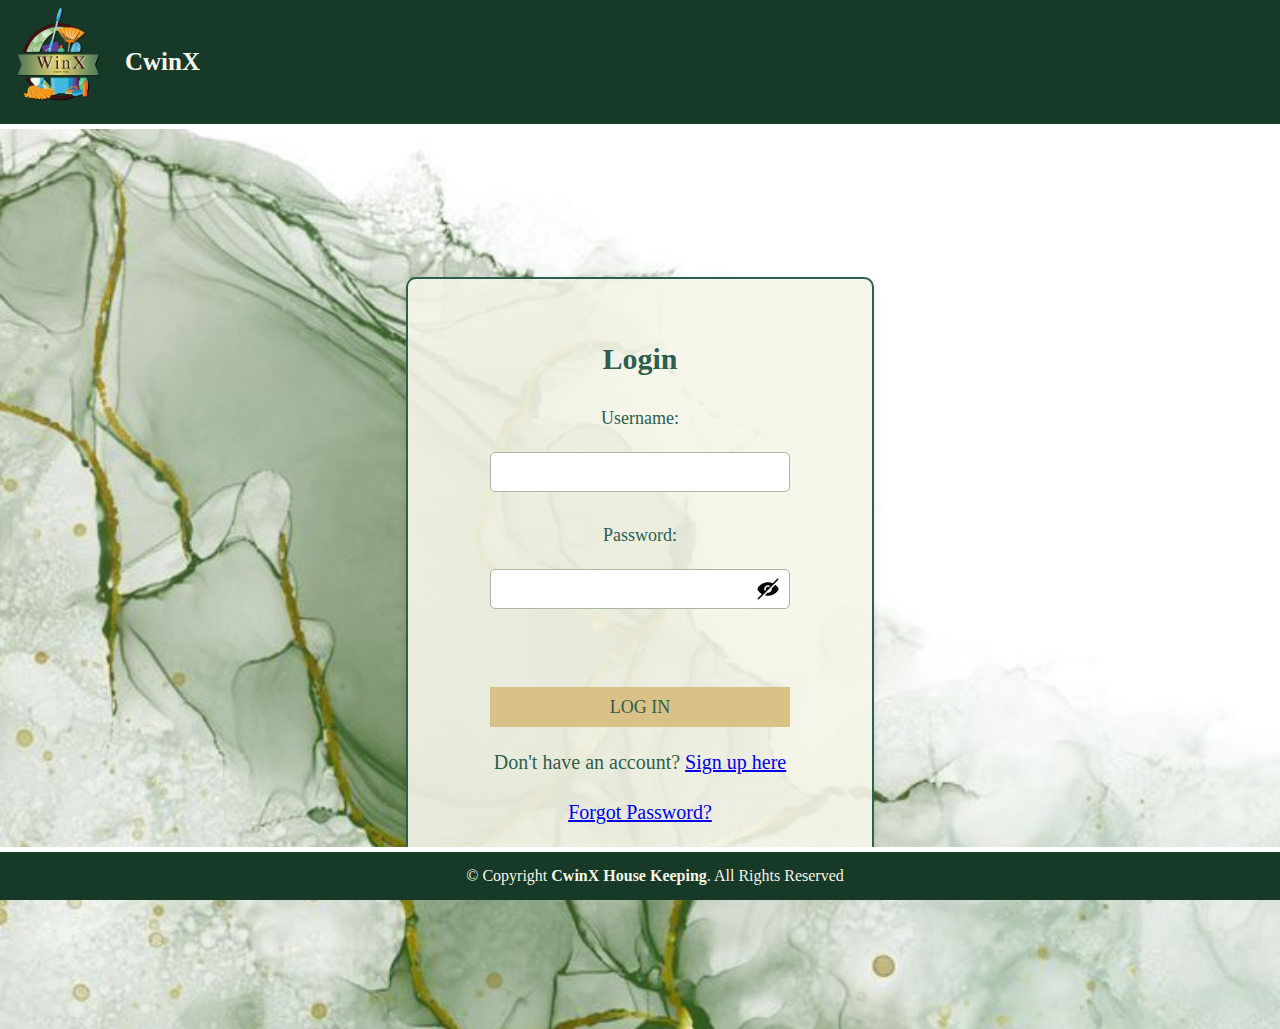
==== commit 8d60425b: "update" ====
--- a/index.html
+++ b/index.html
@@ -14,28 +14,44 @@
         </div>
     </div>
 
-    <div class="container">
-        <!-- Login Form -->
-        <main class="login-main" id="login-main">
-            <h2>Login</h2>
-            <div id="login-notification" style="display:none; margin-top: 20px;"></div>
-            <form id="loginForm" onsubmit="handleLogin(event)">
+<div class="container">
+    <!-- Login Form -->
+    <main class="login-main" id="login-main">
+        <h2>Login</h2>
+        <div id="login-notification" style="display:none; margin-top: 20px;"></div>
+        <form id="loginForm" onsubmit="handleLogin(event)">
+            <div class="form-group">
+                <label for="login-username">Username:</label>
+                <input type="text" id="login-username" name="username" required>
+            </div>
+            <div class="form-group">
+                <label for="login-password">Password:</label>
+                <div class="password-container">
+                    <input type="password" id="login-password" name="password" required>
+                    <img id="toggleLoginPassword" class="toggle-password" src="images/hidePassword.png" alt="Toggle Password Visibility">
+                </div>
+            </div>
+            <button type="submit">LOG IN</button>
+        </form>
+        <p>Don't have an account? <a href="#" onclick="toggleForms()">Sign up here</a></p>
+        <p><a href="#" onclick="showForgotPasswordForm()">Forgot Password?</a></p> <!-- Forgot Password link -->
+    </main>
+
+<!-- Forgot Password Form -->
+        <main class="forgot-password-main" id="forgot-password-main" style="display:none;">
+            <h2>Forgot Password</h2>
+            <div id="forgot-password-notification" style="display:none; margin-top: 20px;"></div>
+            <form id="forgotPasswordForm" onsubmit="handleForgotPassword(event)">
                 <div class="form-group">
-                    <label for="login-username">Username:</label>
-                    <input type="text" id="login-username" name="username" required>
+                    <label for="forgot-username">Username:</label>
+                    <input type="text" id="forgot-username" name="username" required>
                 </div>
-                <div class="form-group">
-                    <label for="login-password">Password:</label>
-                    <div class="password-container">
-                        <input type="password" id="login-password" name="password" required>
-                        <img id="toggleLoginPassword" class="toggle-password" src="images/hidePassword.png" alt="Toggle Password Visibility">
-                    </div>
-                </div>
-                <button type="submit">LOG IN</button>
+                <button type="submit">Reset Password</button>
             </form>
-            <p>Don't have an account? <a href="#" onclick="toggleForms()">Sign up here</a></p>
+            <p><a href="#" onclick="showLoginForm()">Back to Login</a></p> <!-- Link to go back to the login form -->
         </main>
-
+    
+    
         <!-- Signup Form -->
         <main class="login-main" id="signup-main" style="display: none;">
             <h2>Sign Up</h2>
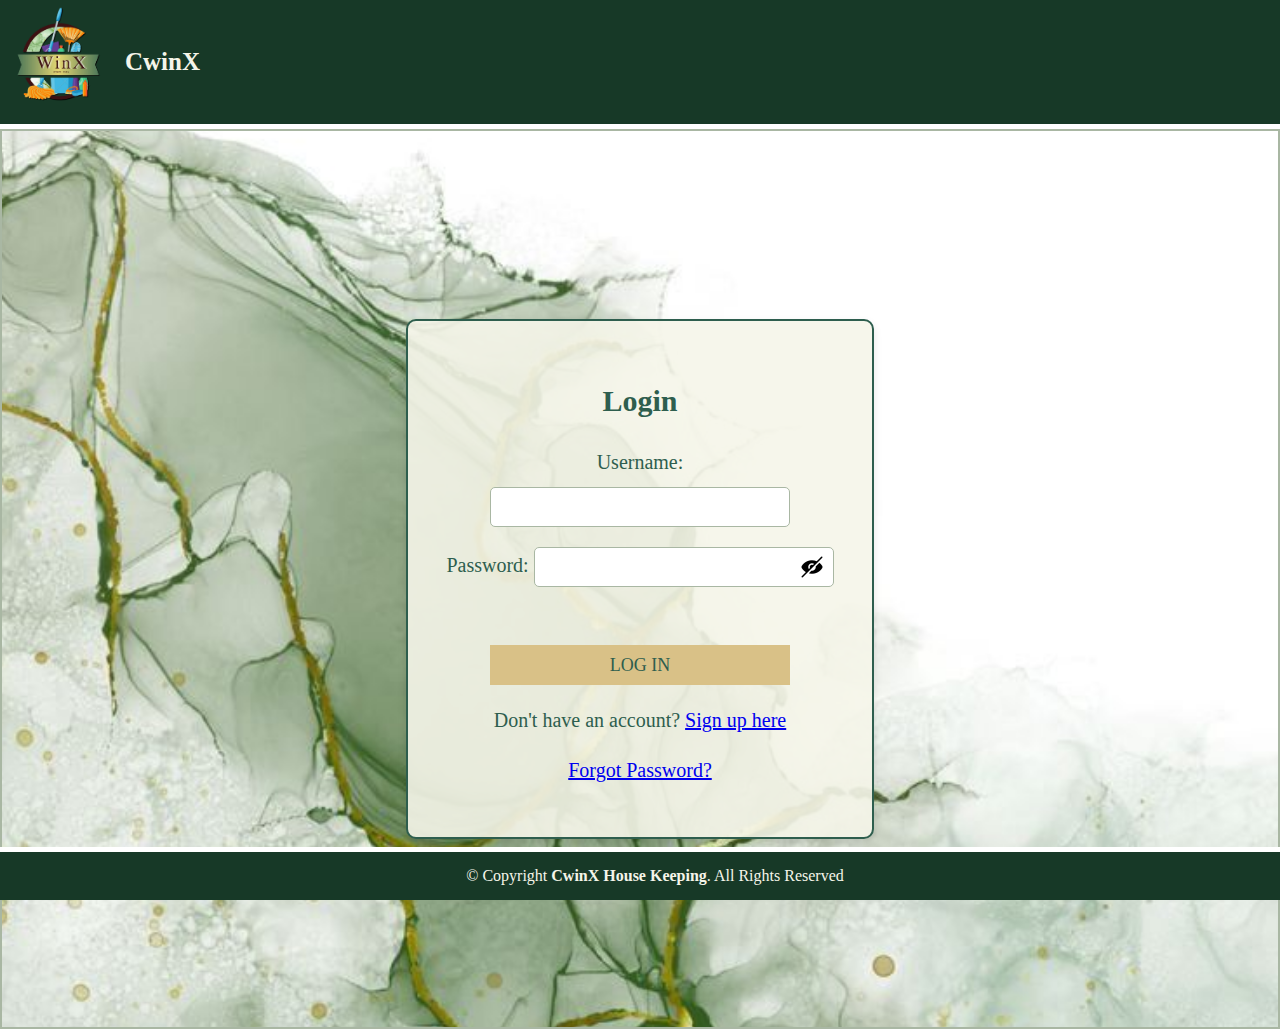
==== commit cb5434b4: "updated the notification" ====
--- a/index.html
+++ b/index.html
@@ -52,29 +52,33 @@
         </main>
     
     
-        <!-- Signup Form -->
-        <main class="login-main" id="signup-main" style="display: none;">
-            <h2>Sign Up</h2>
-            <form id="signupForm" onsubmit="handleSignup(event)">
-                <div class="form-group">
-                    <label for="signup-username">Username:</label>
-                    <input type="text" id="signup-username" name="username" required>
-                </div>
-                <div class="form-group">
-                    <label for="signup-email">Email:</label>
-                    <input type="email" id="signup-email" name="email" required>
-                </div>
-                <div class="form-group">
-                    <label for="signup-password">Password:</label>
-                    <div class="password-container">
-                        <input type="password" id="signup-password" name="password" required>
-                        <img id="toggleSignupPassword" class="toggle-password" src="images/hidePassword.png" alt="Toggle Password Visibility">
-                    </div>
-                </div>
-                <button type="submit">SIGN UP</button>
-            </form>
-            <p>Already have an account? <a href="#" onclick="toggleForms()">Log in here</a></p>
-        </main>
+<main class="login-main" id="signup-main" style="display: none;">
+    <h2>Sign Up</h2>
+        <!-- Notification element for success or error messages -->
+    <div id="signup-notification" style="display: none;"></div>
+    <form id="signupForm" onsubmit="handleSignup(event)">
+        <div class="form-group">
+            <label for="signup-username">Username:</label>
+            <input type="text" id="signup-username" name="username" required>
+        </div>
+        <div class="form-group">
+            <label for="signup-email">Email:</label>
+            <input type="email" id="signup-email" name="email" required>
+        </div>
+        <div class="form-group">
+            <label for="signup-password">Password:</label>
+            <div class="password-container">
+                <input type="password" id="signup-password" name="password" required>
+                <img id="toggleSignupPassword" class="toggle-password" src="images/hidePassword.png" alt="Toggle Password Visibility">
+            </div>
+        </div>
+        <button type="submit">SIGN UP</button>
+    </form>
+
+
+
+    <p>Already have an account? <a href="#" onclick="toggleForms()">Log in here</a></p>
+</main>
     </div>
 
     <footer class="footer">
--- a/login.css
+++ b/login.css
@@ -17,6 +17,7 @@
     align-items: center;
     padding: 20px;
     height: 100vh;
+    border: 2px solid #A9B7A3; /* Soft Sage Green */
     box-sizing: border-box;
 }
 
@@ -73,59 +74,36 @@
     border-color: #2E5E4E; /* Forest Green */
 }
 
-/* Style for the form-group to center the label */
-.form-group {
-    display: flex;
-    flex-direction: column;
-    align-items: center; /* Center label and input vertically */
-    margin-bottom: 20px; /* Space between form groups */
-}
-
-/* Style for the label to be centered */
-.form-group label {
-    font-size: 18px;
-    color: #2E5E4E; /* Forest Green */
-    margin-bottom: 10px; /* Space between label and input */
-    text-align: center; /* Center-align the label */
-    width: 100%; /* Make sure it stretches to the full width */
-}
-
-/* Password container styling to align input and toggle */
+/* Password container styling for toggle visibility */
 .password-container {
     position: relative;
-    display: flex;
-    justify-content: space-between;
-    align-items: center;
-    width: 100%;
-    max-width: 300px; /* Optional: Adjust based on your layout */
-}
-
-/* Style for the input inside the password container */
+    display: inline-block;
+    width: 100%;
+    max-width: 300px;
+}
+
 .password-container input[type="password"],
 .password-container input[type="text"] {
-    width: 100%; /* Full width */
-    padding: 10px;
-    box-sizing: border-box;
-    font-size: 16px;
-    border: 1px solid #A9B7A3;
-    border-radius: 5px;
-}
-
-/* Style for the toggle icon */
+    width: 100%;
+    padding-right: 40px;
+    box-sizing: border-box;
+}
+
+/* Toggle icon styling */
 .toggle-password {
     position: absolute;
-    right: 10px; /* Positioned 10px from the right */
-    top: 50%; /* Vertically center the icon */
-    transform: translateY(-50%); /* Adjust for perfect centering */
+    right: 10px;
+    top: 50%;
+    transform: translateY(-50%);
     cursor: pointer;
     width: 24px;
     height: 24px;
 }
 
 /* Responsive design adjustments */
-@media (max-width: 780px) {
+@media (max-width: 600px) {
     .login-main input, .login-main button {
-        width: 100%;
+        width: 90%;
     }
 }
 
@@ -151,8 +129,8 @@
     color: #F5F5E9; /* Cream White */
     font-family: 'Times New Roman', Times, serif;
     font-weight: bolder;
-}
-
+    
+}
 .logo-img {
     height: 120px;
     width: 120px;
@@ -173,3 +151,63 @@
     font-size: 16px;
     border-top: solid 5px white;
 }
+
+/* Main form styling for Forgot Password */
+.forgot-password-main {
+    background-color: rgba(245, 245, 233, 0.9); /* Cream White with transparency */
+    text-align: center;
+    color: #2E5E4E; /* Forest Green for text */
+    font-size: 20px;
+    line-height: 1.5;
+    font-family: Georgia, 'Times New Roman', Times, serif;
+    border-radius: 10px;
+    padding: 2rem;
+    box-shadow: 0 4px 8px rgba(0, 0, 0, 0.1); /* Soft shadow */
+    border-color: #2E5E4E;
+    border-width: 2px;
+    border-style: solid;
+    width: 100%;
+    max-width: 400px;
+}
+
+/* Input styling for Forgot Password */
+.forgot-password-main input {
+    display: block;
+    margin: 10px auto;
+    width: 300px;
+    height: 40px;
+    padding: 10px;
+    border: 1px solid #A9B7A3; /* Soft Sage Green */
+    border-radius: 5px;
+    font-size: 16px;
+    box-sizing: border-box;
+}
+
+/* Button styling for Forgot Password */
+.forgot-password-main button {
+    margin-top: 3rem;
+    font-family: Georgia, 'Times New Roman', Times, serif;
+    font-size: 18px;
+    background-color: #D9C187; /* Pale Gold */
+    color: #2E5E4E; /* Forest Green */
+    border: none;
+    cursor: pointer;
+    width: 300px;
+    height: 40px;
+}
+
+.forgot-password-main button:hover {
+    background-color: #7A8865; /* Dusty Olive */
+}
+
+/* Focused input border styling */
+.forgot-password-main input:focus {
+    border-color: #2E5E4E; /* Forest Green */
+}
+
+/* Responsive design adjustments for Forgot Password */
+@media (max-width: 600px) {
+    .forgot-password-main input, .forgot-password-main button {
+        width: 90%;
+    }
+}
